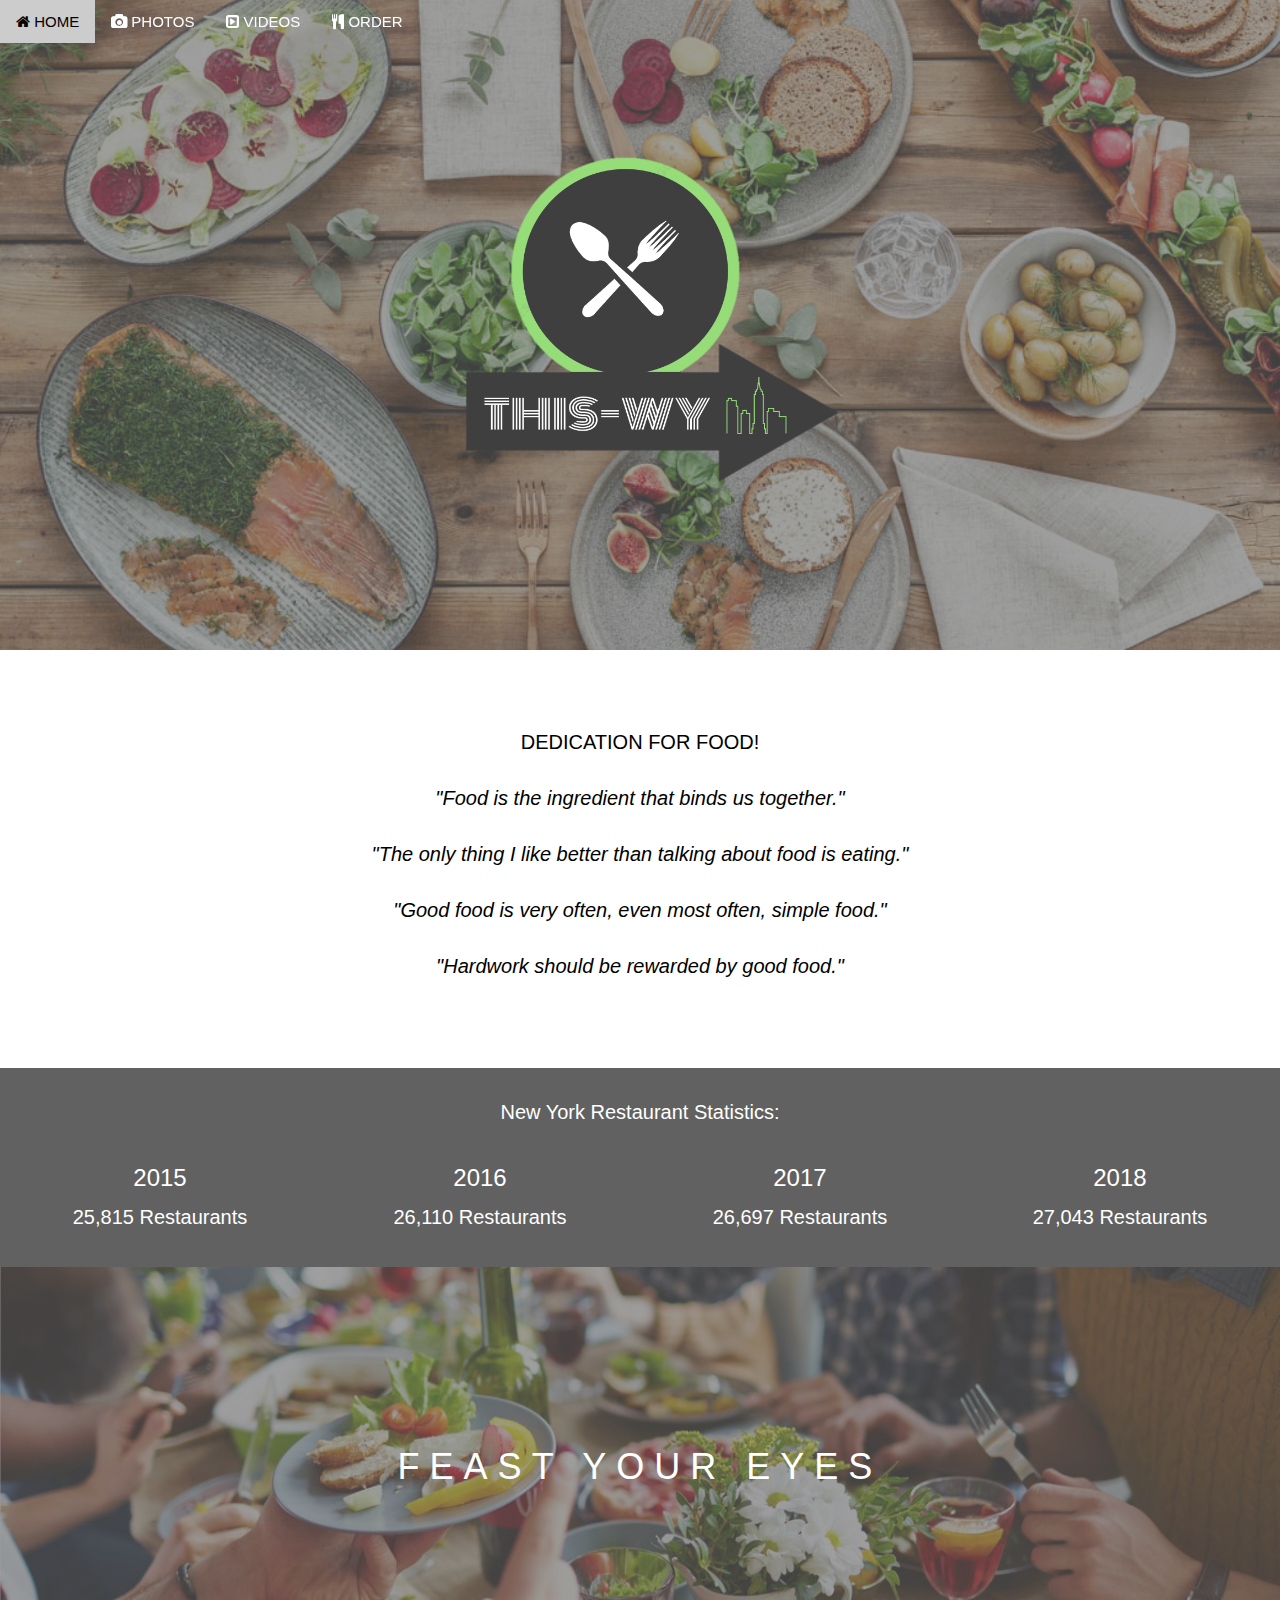
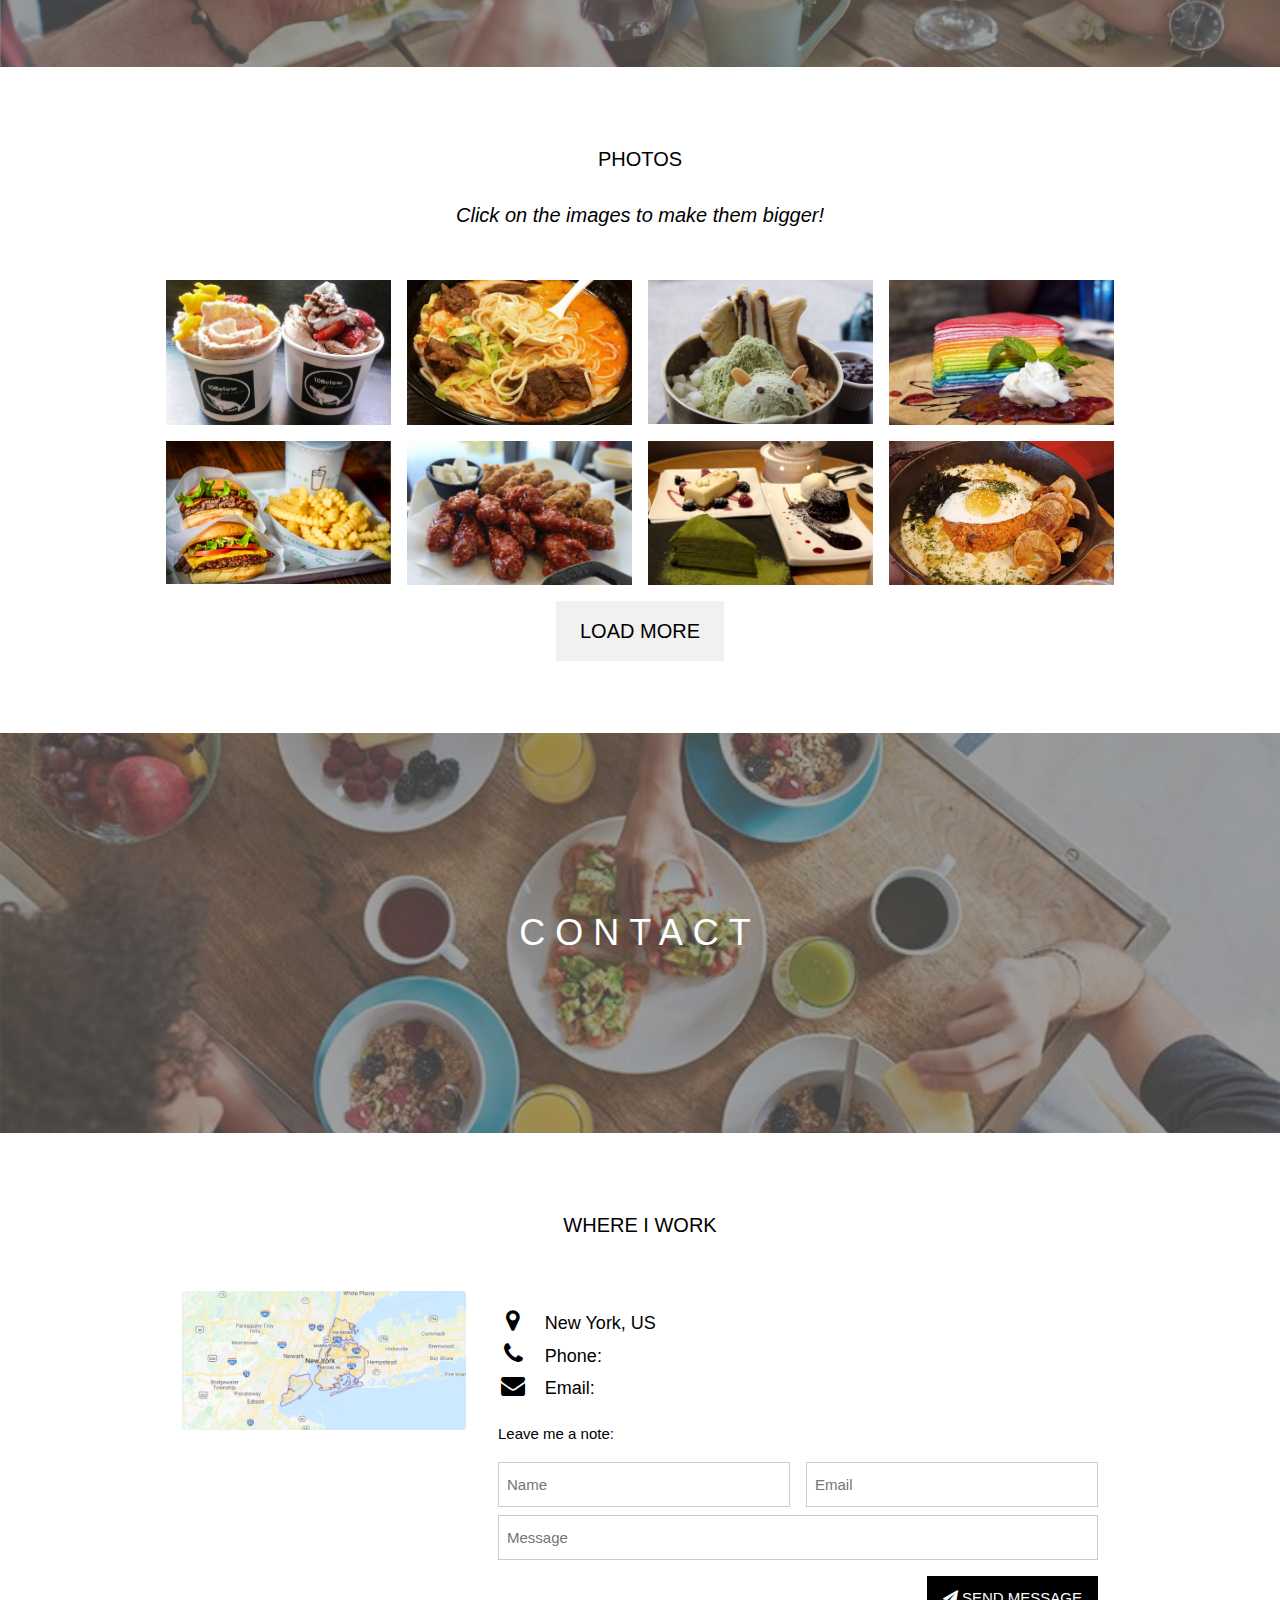
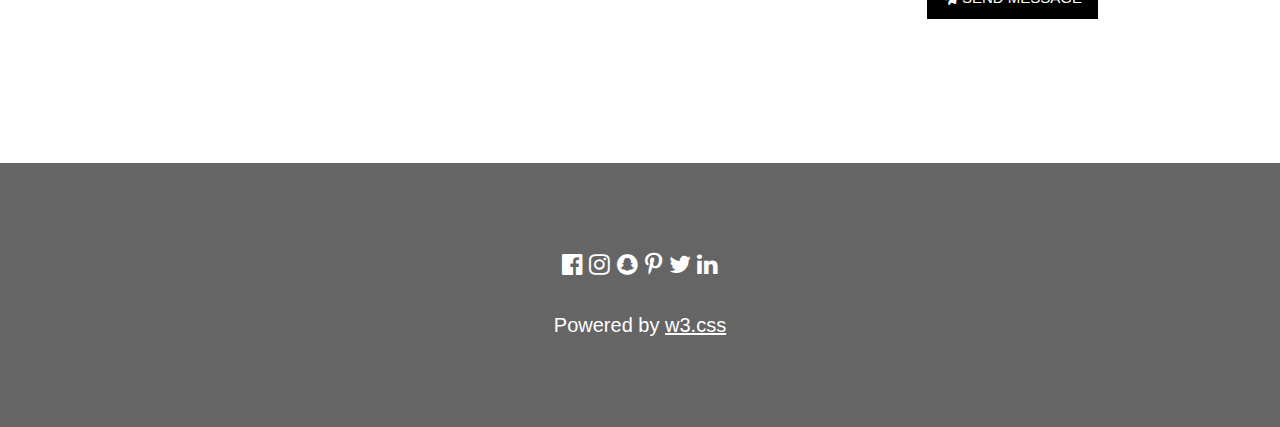
==== index.html @ 27a36da1 "Initial commit" ====
<!DOCTYPE html>
<html lang="en">
<head>
<title>THIS-WY | Home</title>
<meta charset="UTF-8">
<meta name="viewport" content="width=device-width, initial-scale=1">
<meta name="description" content="THIS-WY Home Page"/>
<link href="projectimages/icon.png" rel="icon" type="image/x-icon"/>
<link rel="stylesheet" href="style.css">
<link rel="stylesheet" href="https://cdnjs.cloudflare.com/ajax/libs/font-awesome/4.7.0/css/font-awesome.min.css">
</head>

<body>

<!-- Navbar (sit on top) -->
<div class="w3-top">
  <div class="w3-bar hidden-print" id="myNavbar">
    <a class="w3-bar-item w3-button w3-hover-black w3-hide-medium w3-hide-large w3-right" href="javascript:void(0);" onclick="toggleFunction()" title="Toggle Navigation Menu">
      <i class="fa fa-bars"></i> MENU
    </a>
    <a href="foodhaven.html" class="w3-bar-item w3-button w3-hide-small"><i class="fa fa-home"></i> HOME</a>
    <a href="photos.html" class="w3-bar-item w3-button w3-hide-small"><i class="fa fa-camera"></i> PHOTOS</a>
    <a href="videos.html" class="w3-bar-item w3-button w3-hide-small"><i class="fa fa-caret-square-o-right"></i> VIDEOS</a>
    <a href="order.html" class="w3-bar-item w3-button w3-hide-small"><i class="fa fa-cutlery"></i> ORDER</a>
  </div>

  <!-- Navbar on small screens -->
  <div id="navDemo" class="w3-bar-block w3-white w3-hide w3-hide-large w3-hide-medium">
    <a href="foodhaven.html" class="w3-bar-item w3-button" onclick="toggleFunction()">HOME</a>
    <a href="photos.html" class="w3-bar-item w3-button" onclick="toggleFunction()">PHOTOS</a>
    <a href="videos.html" class="w3-bar-item w3-button" onclick="toggleFunction()">VIDEOS</a>
    <a href="order.html" class="w3-bar-item w3-button" onclick="toggleFunction()">ORDER</a>
  </div>
</div>

<!-- First Parallax Image with Logo Text -->
<div class="bgimg-1 w3-display-container w3-opacity-min home" id="home">
  <div class="logo">
      <br><br><br>
    <img src="projectimages/logo.png"  class="img" alt="logo">
    
  </div>
</div>

<!-- Container (About Section) -->
<div class="w3-content w3-container w3-padding-64" id="about">
  <h1 class="w3-center">DEDICATION FOR FOOD!</h1>
  <p class="w3-center"><em>"Food is the ingredient that binds us together."</em></p>
  <p class="w3-center"><em>"The only thing I like better than talking about food is eating."</em></p>
  <p class="w3-center"><em>"Good food is very often, even most often, simple food."</em></p>
  <p class="w3-center"><em>"Hardwork should be rewarded by good food."</em></p>
  
</div>

<div class="w3-row w3-center w3-dark-grey w3-padding-16">
<h1 class="w3-center">New York Restaurant Statistics:</h1>
  <div class="w3-quarter w3-section">
    <span class="w3-xlarge">2015</span><br>
    25,815 Restaurants
  </div>
  <div class="w3-quarter w3-section">
    <span class="w3-xlarge">2016</span><br>
    26,110 Restaurants
  </div>
  <div class="w3-quarter w3-section">
    <span class="w3-xlarge">2017</span><br>
    26,697 Restaurants
  </div>
  <div class="w3-quarter w3-section">
    <span class="w3-xlarge">2018</span><br>
    27,043 Restaurants
  </div>
</div>

<!-- Second Parallax Image with Portfolio Text -->
<div class="bgimg-2 w3-display-container w3-opacity-min">
  <div class="w3-display-middle">
    <span class="w3-xxlarge w3-text-white w3-wide">FEAST YOUR EYES</span>
  </div>
</div>

<!-- Container (Portfolio Section) -->
<div class="w3-content w3-container w3-padding-64" id="portfolio">
  <h2 class="w3-center">PHOTOS</h2>
  <p class="w3-center"><em>Click on the images to make them bigger!</em></p><br>

  <!-- Responsive Grid. Four columns on tablets, laptops and desktops. Will stack on mobile devices/small screens (100% width) -->
  <div class="w3-row-padding w3-center">
    <div class="w3-col m3">
      <img src="projectimages/10below.jpg" onclick="onClick(this)" class="w3-hover-opacity" alt="10 Below">
    </div>

    <div class="w3-col m3">
      <img src="projectimages/ajisen.jpg"   onclick="onClick(this)" class="w3-hover-opacity" alt="Ajisen Ramen">
    </div>

    <div class="w3-col m3">
      <img src="projectimages/coffeefactory.jpg" onclick="onClick(this)" class="w3-hover-opacity" alt="Coffee Factory">
    </div>

    <div class="w3-col m3">
      <img src="projectimages/deksen.jpg" onclick="onClick(this)" class="w3-hover-opacity" alt="Deksen">
    </div>
  </div>

  <div class="w3-row-padding w3-center w3-section">
    <div class="w3-col m3">
      <img src="projectimages/shakeshack.jpg"  onclick="onClick(this)" class="w3-hover-opacity" alt="Shake Shack">
    </div>

    <div class="w3-col m3">
      <img src="projectimages/sodam.jpg"  onclick="onClick(this)" class="w3-hover-opacity" alt="Sodam">
    </div>

    <div class="w3-col m3">
      <img src="projectimages/teahouse.jpg"  onclick="onClick(this)" class="w3-hover-opacity" alt="Prince Street Tea House">
    </div>

    <div class="w3-col m3">
      <img src="projectimages/yupdduk.jpg" onclick="onClick(this)" class="w3-hover-opacity" alt="Yupdduk">
    </div>
  </div>
  
    <div class="w3-row-padding w3-center">
        <button class="w3-button w3-padding-large w3-light-grey" onclick="window.location.href='photos.html'">LOAD MORE</button>
    </div>
</div>


<!-- Modal for full size images on click-->
<div id="modal01" class="w3-modal w3-black" onclick="this.style.display='none'">
  <span class="w3-button w3-large w3-black w3-display-topright" title="Close Modal Image"><i class="fa fa-remove"></i></span>
  <div class="w3-modal-content w3-animate-zoom w3-center w3-transparent w3-padding-64">
    <img id="img01" class="w3-image" alt= "Full Display" src="none">
    <p id="caption" class="w3-opacity w3-large"></p>
  </div>
</div>


<!-- Third Parallax Image with Portfolio Text -->
<div class="bgimg-3 w3-display-container w3-opacity-min">
  <div class="w3-display-middle">
     <span class="w3-xxlarge w3-text-white w3-wide">CONTACT</span>
  </div>
</div>

<!-- Container (Contact Section) -->
<div class="w3-content w3-container w3-padding-64" id="contact">
  <h3 class="w3-center">WHERE I WORK</h3>
  <div class="w3-row w3-padding-32 w3-section">
    <div class="w3-col m4 w3-container">
      <img src="projectimages/map.png" class="w3-image w3-round" alt="map">
    </div>
    <div class="w3-col m8 w3-panel">
      <div class="w3-large w3-margin-bottom">
        <i class="fa fa-map-marker fa-fw w3-hover-text-black w3-xlarge w3-margin-right"></i>New York, US<br>
        <i class="fa fa-phone fa-fw w3-hover-text-black w3-xlarge w3-margin-right"></i>Phone:<br>
        <i class="fa fa-envelope fa-fw w3-hover-text-black w3-xlarge w3-margin-right"></i>Email:<br>
      </div>
      <p>Leave me a note:</p>
      <form action="/action_page.php" target="_blank">
        <div class="w3-row-padding" >
          <div class="w3-half">
            <input class="w3-input w3-border" type="text" placeholder="Name" required name="Name">
          </div>
          <div class="w3-half">
            <input class="w3-input w3-border" type="text" placeholder="Email" required name="Email">
          </div>
        </div>
        <input class="w3-input w3-border" type="text" placeholder="Message" required name="Message">
        <button class="w3-button w3-black w3-right w3-section" onclick="window.location.href='mailto:'" type="submit">
          <i class="fa fa-paper-plane"></i> SEND MESSAGE
        </button>
      </form>
    </div>
  </div>
</div>

<!-- Footer -->
<footer class="w3-center w3-black w3-padding-64 w3-opacity w3-hover-opacity-off">
  <div class="w3-xlarge w3-section">
    <i class="fa fa-facebook-official"></i>
    <i class="fa fa-instagram "></i>
    <i class="fa fa-snapchat"></i>
    <i class="fa fa-pinterest-p "></i>
    <i class="fa fa-twitter "></i>
    <i class="fa fa-linkedin "></i>
  </div>
  <p>Powered by <a href="https://www.w3schools.com/w3css/default.asp" title="W3.CSS" target="_blank" class="w3-hover-text-green">w3.css</a></p>
</footer>
 
<script>
// Modal Image Gallery
function onClick(element) {
  document.getElementById("img01").src = element.src;
  document.getElementById("modal01").style.display = "block";
  var captionText = document.getElementById("caption");
  captionText.innerHTML = element.alt;
}

// Change navbar on scroll
window.onscroll = function() {myFunction()};
function myFunction() {
    var navbar = document.getElementById("myNavbar");
    if (document.body.scrollTop > 100 || document.documentElement.scrollTop > 100) {
        navbar.className = "w3-bar" + " w3-card" + " w3-animate-top" + " w3-white";
    } else {
        navbar.className = navbar.className.replace(" w3-card w3-animate-top w3-white", "");
    }
}

// Used to toggle the menu on small screens when clicking on the menu button
function toggleFunction() {
    var x = document.getElementById("navDemo");
    if (x.className.indexOf("w3-show") == -1) {
        x.className += " w3-show";
    } else {
        x.className = x.className.replace(" w3-show", "");
    }
}
</script>

</body>
</html>
---- style.css ----
/* W3.CSS 4.13 June 2019 by Jan Egil and Borge Refsnes */
html{box-sizing:border-box}*,*:before,*:after{box-sizing:inherit}
/* Extract from normalize.css by Nicolas Gallagher and Jonathan Neal git.io/normalize */
html{-ms-text-size-adjust:100%;-webkit-text-size-adjust:100%}body{margin:0}
article,aside,details,figcaption,figure,footer,header,main,menu,nav,section{display:block}summary{display:list-item}
audio,canvas,progress,video{display:inline-block}progress{vertical-align:baseline}
audio:not([controls]){display:none;height:0}[hidden],template{display:none}
a{background-color:transparent}a:active,a:hover{outline-width:0}
abbr[title]{border-bottom:none;text-decoration:underline;text-decoration:underline dotted}
b,strong{font-weight:bolder}dfn{font-style:italic}mark{background:#ff0;color:#000}
small{font-size:80%}sub,sup{font-size:75%;line-height:0;position:relative;vertical-align:baseline}
sub{bottom:-0.25em}sup{top:-0.5em}figure{margin:1em 40px}img{border-style:none}
code,kbd,pre,samp{font-family:monospace,monospace;font-size:1em}hr{box-sizing:content-box;height:0;overflow:visible}
button,input,select,textarea,optgroup{font:inherit;margin:0}optgroup{font-weight:bold}
button,input{overflow:visible}button,select{text-transform:none}
button,[type=button],[type=reset],[type=submit]{-webkit-appearance:button}
button::-moz-focus-inner,[type=button]::-moz-focus-inner,[type=reset]::-moz-focus-inner,[type=submit]::-moz-focus-inner{border-style:none;padding:0}
button:-moz-focusring,[type=button]:-moz-focusring,[type=reset]:-moz-focusring,[type=submit]:-moz-focusring{outline:1px dotted ButtonText}
fieldset{border:1px solid #c0c0c0;margin:0 2px;padding:.35em .625em .75em}
legend{color:inherit;display:table;max-width:100%;padding:0;white-space:normal}textarea{overflow:auto}
[type=checkbox],[type=radio]{padding:0}
[type=number]::-webkit-inner-spin-button,[type=number]::-webkit-outer-spin-button{height:auto}
[type=search]{-webkit-appearance:textfield;outline-offset:-2px}
[type=search]::-webkit-search-decoration{-webkit-appearance:none}
::-webkit-file-upload-button{-webkit-appearance:button;font:inherit}
/* End extract */
html,body{font-family:Verdana,sans-serif;font-size:15px;line-height:1.5}html{overflow-x:hidden}
h1{font-size:36px}h2{font-size:30px}h3{font-size:24px}h4{font-size:20px}h5{font-size:18px}h6{font-size:16px}.w3-serif{font-family:serif}
h1,h2,h3,h4,h5,h6{font-family:"Segoe UI",Arial,sans-serif;font-weight:400;margin:10px 0}.w3-wide{letter-spacing:4px}
hr{border:0;border-top:1px solid #eee;margin:20px 0}
.w3-image{max-width:100%;height:auto}img{vertical-align:middle}a{color:inherit}
.w3-table,.w3-table-all{border-collapse:collapse;border-spacing:0;width:100%;display:table}.w3-table-all{border:1px solid #ccc}
.w3-bordered tr,.w3-table-all tr{border-bottom:1px solid #ddd}.w3-striped tbody tr:nth-child(even){background-color:#f1f1f1}
.w3-table-all tr:nth-child(odd){background-color:#fff}.w3-table-all tr:nth-child(even){background-color:#f1f1f1}
.w3-hoverable tbody tr:hover,.w3-ul.w3-hoverable li:hover{background-color:#ccc}.w3-centered tr th,.w3-centered tr td{text-align:center}
.w3-table td,.w3-table th,.w3-table-all td,.w3-table-all th{padding:8px 8px;display:table-cell;text-align:left;vertical-align:top}
.w3-table th:first-child,.w3-table td:first-child,.w3-table-all th:first-child,.w3-table-all td:first-child{padding-left:16px}
.w3-btn,.w3-button{border:none;display:inline-block;padding:8px 16px;vertical-align:middle;overflow:hidden;text-decoration:none;color:inherit;background-color:inherit;text-align:center;cursor:pointer;white-space:nowrap}
.w3-btn:hover{box-shadow:0 8px 16px 0 rgba(0,0,0,0.2),0 6px 20px 0 rgba(0,0,0,0.19)}
.w3-btn,.w3-button{-webkit-touch-callout:none;-webkit-user-select:none;-khtml-user-select:none;-moz-user-select:none;-ms-user-select:none;user-select:none}   
.w3-disabled,.w3-btn:disabled,.w3-button:disabled{cursor:not-allowed;opacity:0.3}.w3-disabled *,:disabled *{pointer-events:none}
.w3-btn.w3-disabled:hover,.w3-btn:disabled:hover{box-shadow:none}
.w3-badge,.w3-tag{background-color:#000;color:#fff;display:inline-block;padding-left:8px;padding-right:8px;text-align:center}.w3-badge{border-radius:50%}
.w3-ul{list-style-type:none;padding:0;margin:0}.w3-ul li{padding:8px 16px;border-bottom:1px solid #ddd}.w3-ul li:last-child{border-bottom:none}
.w3-tooltip,.w3-display-container{position:relative}.w3-tooltip .w3-text{display:none}.w3-tooltip:hover .w3-text{display:inline-block}
.w3-ripple:active{opacity:0.5}.w3-ripple{transition:opacity 0s}
.w3-input{padding:8px;display:block;border:none;border-bottom:1px solid #ccc;width:100%}
.w3-select{padding:9px 0;width:100%;border:none;border-bottom:1px solid #ccc}
.w3-dropdown-click,.w3-dropdown-hover{position:relative;display:inline-block;cursor:pointer}
.w3-dropdown-hover:hover .w3-dropdown-content{display:block}
.w3-dropdown-hover:first-child,.w3-dropdown-click:hover{background-color:#ccc;color:#000}
.w3-dropdown-hover:hover > .w3-button:first-child,.w3-dropdown-click:hover > .w3-button:first-child{background-color:#ccc;color:#000}
.w3-dropdown-content{cursor:auto;color:#000;background-color:#fff;display:none;position:absolute;min-width:160px;margin:0;padding:0;z-index:1}
.w3-check,.w3-radio{width:24px;height:24px;position:relative;top:6px}
.w3-sidebar{height:100%;width:200px;background-color:#fff;position:fixed!important;z-index:1;overflow:auto}
.w3-bar-block .w3-dropdown-hover,.w3-bar-block .w3-dropdown-click{width:100%}
.w3-bar-block .w3-dropdown-hover .w3-dropdown-content,.w3-bar-block .w3-dropdown-click .w3-dropdown-content{min-width:100%}
.w3-bar-block .w3-dropdown-hover .w3-button,.w3-bar-block .w3-dropdown-click .w3-button{width:100%;text-align:left;padding:8px 16px}
.w3-main,#main{transition:margin-left .4s}
.w3-modal{z-index:3;display:none;padding-top:100px;position:fixed;left:0;top:0;width:100%;height:100%;overflow:auto;background-color:rgb(0,0,0);background-color:rgba(0,0,0,0.4)}
.w3-modal-content{margin:auto;background-color:#fff;position:relative;padding:0;outline:0;width:600px}
.w3-bar{width:100%;overflow:hidden}.w3-center .w3-bar{display:inline-block;width:auto}
.w3-bar .w3-bar-item{padding:8px 16px;float:left;width:auto;border:none;display:block;outline:0}
.w3-bar .w3-dropdown-hover,.w3-bar .w3-dropdown-click{position:static;float:left}
.w3-bar .w3-button{white-space:normal}
.w3-bar-block .w3-bar-item{width:100%;display:block;padding:8px 16px;text-align:left;border:none;white-space:normal;float:none;outline:0}
.w3-bar-block.w3-center .w3-bar-item{text-align:center}.w3-block{display:block;width:100%}
.w3-responsive{display:block;overflow-x:auto}
.w3-container:after,.w3-container:before,.w3-panel:after,.w3-panel:before,.w3-row:after,.w3-row:before,.w3-row-padding:after,.w3-row-padding:before,
.w3-cell-row:before,.w3-cell-row:after,.w3-clear:after,.w3-clear:before,.w3-bar:before,.w3-bar:after{content:"";display:table;clear:both}
.w3-col,.w3-half,.w3-third,.w3-twothird,.w3-threequarter,.w3-quarter{float:left;width:100%}
.w3-col.s1{width:8.33333%}.w3-col.s2{width:16.66666%}.w3-col.s3{width:24.99999%}.w3-col.s4{width:33.33333%}
.w3-col.s5{width:41.66666%}.w3-col.s6{width:49.99999%}.w3-col.s7{width:58.33333%}.w3-col.s8{width:66.66666%}
.w3-col.s9{width:74.99999%}.w3-col.s10{width:83.33333%}.w3-col.s11{width:91.66666%}.w3-col.s12{width:99.99999%}
@media (min-width:601px){.w3-col.m1{width:8.33333%}.w3-col.m2{width:16.66666%}.w3-col.m3,.w3-quarter{width:24.99999%}.w3-col.m4,.w3-third{width:33.33333%}
.w3-col.m5{width:41.66666%}.w3-col.m6,.w3-half{width:49.99999%}.w3-col.m7{width:58.33333%}.w3-col.m8,.w3-twothird{width:66.66666%}
.w3-col.m9,.w3-threequarter{width:74.99999%}.w3-col.m10{width:83.33333%}.w3-col.m11{width:91.66666%}.w3-col.m12{width:99.99999%}}
@media (min-width:993px){.w3-col.l1{width:8.33333%}.w3-col.l2{width:16.66666%}.w3-col.l3{width:24.99999%}.w3-col.l4{width:33.33333%}
.w3-col.l5{width:41.66666%}.w3-col.l6{width:49.99999%}.w3-col.l7{width:58.33333%}.w3-col.l8{width:66.66666%}
.w3-col.l9{width:74.99999%}.w3-col.l10{width:83.33333%}.w3-col.l11{width:91.66666%}.w3-col.l12{width:99.99999%}}
.w3-rest{overflow:hidden}.w3-stretch{margin-left:-16px;margin-right:-16px}
.w3-content,.w3-auto{margin-left:auto;margin-right:auto}.w3-content{max-width:980px}.w3-auto{max-width:1140px}
.w3-cell-row{display:table;width:100%}.w3-cell{display:table-cell}
.w3-cell-top{vertical-align:top}.w3-cell-middle{vertical-align:middle}.w3-cell-bottom{vertical-align:bottom}
.w3-hide{display:none!important}.w3-show-block,.w3-show{display:block!important}.w3-show-inline-block{display:inline-block!important}
@media (max-width:1205px){.w3-auto{max-width:95%}}
@media (max-width:600px){.w3-modal-content{margin:0 10px;width:auto!important}.w3-modal{padding-top:30px}
.w3-dropdown-hover.w3-mobile .w3-dropdown-content,.w3-dropdown-click.w3-mobile .w3-dropdown-content{position:relative}	
.w3-hide-small{display:none!important}.w3-mobile{display:block;width:100%!important}.w3-bar-item.w3-mobile,.w3-dropdown-hover.w3-mobile,.w3-dropdown-click.w3-mobile{text-align:center}
.w3-dropdown-hover.w3-mobile,.w3-dropdown-hover.w3-mobile .w3-btn,.w3-dropdown-hover.w3-mobile .w3-button,.w3-dropdown-click.w3-mobile,.w3-dropdown-click.w3-mobile .w3-btn,.w3-dropdown-click.w3-mobile .w3-button{width:100%}}
@media (max-width:768px){.w3-modal-content{width:500px}.w3-modal{padding-top:50px}}
@media (min-width:993px){.w3-modal-content{width:900px}.w3-hide-large{display:none!important}.w3-sidebar.w3-collapse{display:block!important}}
@media (max-width:992px) and (min-width:601px){.w3-hide-medium{display:none!important}}
@media (max-width:992px){.w3-sidebar.w3-collapse{display:none}.w3-main{margin-left:0!important;margin-right:0!important}.w3-auto{max-width:100%}}
.w3-top,.w3-bottom{position:fixed;width:100%;z-index:1}.w3-top{top:0}.w3-bottom{bottom:0}
.w3-overlay{position:fixed;display:none;width:100%;height:100%;top:0;left:0;right:0;bottom:0;background-color:rgba(0,0,0,0.5);z-index:2}
.w3-display-topleft{position:absolute;left:0;top:0}.w3-display-topright{position:absolute;right:0;top:0}
.w3-display-bottomleft{position:absolute;left:0;bottom:0}.w3-display-bottomright{position:absolute;right:0;bottom:0}
.w3-display-middle{position:absolute;top:50%;left:50%;transform:translate(-50%,-50%);-ms-transform:translate(-50%,-50%)}
.w3-display-left{position:absolute;top:50%;left:0%;transform:translate(0%,-50%);-ms-transform:translate(-0%,-50%)}
.w3-display-right{position:absolute;top:50%;right:0%;transform:translate(0%,-50%);-ms-transform:translate(0%,-50%)}
.w3-display-topmiddle{position:absolute;left:50%;top:0;transform:translate(-50%,0%);-ms-transform:translate(-50%,0%)}
.w3-display-bottommiddle{position:absolute;left:50%;bottom:0;transform:translate(-50%,0%);-ms-transform:translate(-50%,0%)}
.w3-display-container:hover .w3-display-hover{display:block}.w3-display-container:hover span.w3-display-hover{display:inline-block}.w3-display-hover{display:none}
.w3-display-position{position:absolute}
.w3-circle{border-radius:50%}
.w3-round-small{border-radius:2px}.w3-round,.w3-round-medium{border-radius:4px}.w3-round-large{border-radius:8px}.w3-round-xlarge{border-radius:16px}.w3-round-xxlarge{border-radius:32px}
.w3-row-padding,.w3-row-padding>.w3-half,.w3-row-padding>.w3-third,.w3-row-padding>.w3-twothird,.w3-row-padding>.w3-threequarter,.w3-row-padding>.w3-quarter,.w3-row-padding>.w3-col{padding:0 8px}
.w3-container,.w3-panel{padding:0.01em 16px}.w3-panel{margin-top:16px;margin-bottom:16px}
.w3-code,.w3-codespan{font-family:Consolas,"courier new";font-size:16px}
.w3-code{width:auto;background-color:#fff;padding:8px 12px;border-left:4px solid #4CAF50;word-wrap:break-word}
.w3-codespan{color:crimson;background-color:#f1f1f1;padding-left:4px;padding-right:4px;font-size:110%}
.w3-card,.w3-card-2{box-shadow:0 2px 5px 0 rgba(0,0,0,0.16),0 2px 10px 0 rgba(0,0,0,0.12)}
.w3-card-4,.w3-hover-shadow:hover{box-shadow:0 4px 10px 0 rgba(0,0,0,0.2),0 4px 20px 0 rgba(0,0,0,0.19)}
.w3-spin{animation:w3-spin 2s infinite linear}@keyframes w3-spin{0%{transform:rotate(0deg)}100%{transform:rotate(359deg)}}
.w3-animate-fading{animation:fading 10s infinite}@keyframes fading{0%{opacity:0}50%{opacity:1}100%{opacity:0}}
.w3-animate-opacity{animation:opac 0.8s}@keyframes opac{from{opacity:0} to{opacity:1}}
.w3-animate-top{position:relative;animation:animatetop 0.4s}@keyframes animatetop{from{top:-300px;opacity:0} to{top:0;opacity:1}}
.w3-animate-left{position:relative;animation:animateleft 0.4s}@keyframes animateleft{from{left:-300px;opacity:0} to{left:0;opacity:1}}
.w3-animate-right{position:relative;animation:animateright 0.4s}@keyframes animateright{from{right:-300px;opacity:0} to{right:0;opacity:1}}
.w3-animate-bottom{position:relative;animation:animatebottom 0.4s}@keyframes animatebottom{from{bottom:-300px;opacity:0} to{bottom:0;opacity:1}}
.w3-animate-zoom {animation:animatezoom 0.6s}@keyframes animatezoom{from{transform:scale(0)} to{transform:scale(1)}}
.w3-animate-input{transition:width 0.4s ease-in-out}.w3-animate-input:focus{width:100%!important}
.w3-opacity,.w3-hover-opacity:hover{opacity:0.60}.w3-opacity-off,.w3-hover-opacity-off:hover{opacity:1}
.w3-opacity-max{opacity:0.25}.w3-opacity-min{opacity:0.75}
.w3-greyscale-max,.w3-grayscale-max,.w3-hover-greyscale:hover,.w3-hover-grayscale:hover{filter:grayscale(100%)}
.w3-greyscale,.w3-grayscale{filter:grayscale(75%)}.w3-greyscale-min,.w3-grayscale-min{filter:grayscale(50%)}
.w3-sepia{filter:sepia(75%)}.w3-sepia-max,.w3-hover-sepia:hover{filter:sepia(100%)}.w3-sepia-min{filter:sepia(50%)}
.w3-tiny{font-size:10px!important}.w3-small{font-size:12px!important}.w3-medium{font-size:15px!important}.w3-large{font-size:18px!important}
.w3-xlarge{font-size:24px!important}.w3-xxlarge{font-size:36px!important}.w3-xxxlarge{font-size:48px!important}.w3-jumbo{font-size:64px!important}
.w3-left-align{text-align:left!important}.w3-right-align{text-align:right!important}.w3-justify{text-align:justify!important}.w3-center{text-align:center!important}
.w3-border-0{border:0!important}.w3-border{border:1px solid #ccc!important}
.w3-border-top{border-top:1px solid #ccc!important}.w3-border-bottom{border-bottom:1px solid #ccc!important}
.w3-border-left{border-left:1px solid #ccc!important}.w3-border-right{border-right:1px solid #ccc!important}
.w3-topbar{border-top:6px solid #ccc!important}.w3-bottombar{border-bottom:6px solid #ccc!important}
.w3-leftbar{border-left:6px solid #ccc!important}.w3-rightbar{border-right:6px solid #ccc!important}
.w3-section,.w3-code{margin-top:16px!important;margin-bottom:16px!important}
.w3-margin{margin:16px!important}.w3-margin-top{margin-top:16px!important}.w3-margin-bottom{margin-bottom:16px!important}
.w3-margin-left{margin-left:16px!important}.w3-margin-right{margin-right:16px!important}
.w3-padding-small{padding:4px 8px!important}.w3-padding{padding:8px 16px!important}.w3-padding-large{padding:12px 24px!important}
.w3-padding-16{padding-top:16px!important;padding-bottom:16px!important}.w3-padding-24{padding-top:24px!important;padding-bottom:24px!important}
.w3-padding-32{padding-top:32px!important;padding-bottom:32px!important}.w3-padding-48{padding-top:48px!important;padding-bottom:48px!important}
.w3-padding-64{padding-top:64px!important;padding-bottom:64px!important}
.w3-left{float:left!important}.w3-right{float:right!important}
.w3-button:hover{color:#000!important;background-color:#ccc!important}
.w3-transparent,.w3-hover-none:hover{background-color:transparent!important}
.w3-hover-none:hover{box-shadow:none!important}
/* Colors */
.w3-amber,.w3-hover-amber:hover{color:#000!important;background-color:#ffc107!important}
.w3-aqua,.w3-hover-aqua:hover{color:#000!important;background-color:#00ffff!important}
.w3-blue,.w3-hover-blue:hover{color:#fff!important;background-color:#2196F3!important}
.w3-light-blue,.w3-hover-light-blue:hover{color:#000!important;background-color:#87CEEB!important}
.w3-brown,.w3-hover-brown:hover{color:#fff!important;background-color:#795548!important}
.w3-cyan,.w3-hover-cyan:hover{color:#000!important;background-color:#00bcd4!important}
.w3-blue-grey,.w3-hover-blue-grey:hover,.w3-blue-gray,.w3-hover-blue-gray:hover{color:#fff!important;background-color:#607d8b!important}
.w3-green,.w3-hover-green:hover{color:#fff!important;background-color:#4CAF50!important}
.w3-light-green,.w3-hover-light-green:hover{color:#000!important;background-color:#8bc34a!important}
.w3-indigo,.w3-hover-indigo:hover{color:#fff!important;background-color:#3f51b5!important}
.w3-khaki,.w3-hover-khaki:hover{color:#000!important;background-color:#f0e68c!important}
.w3-lime,.w3-hover-lime:hover{color:#000!important;background-color:#cddc39!important}
.w3-orange,.w3-hover-orange:hover{color:#000!important;background-color:#ff9800!important}
.w3-deep-orange,.w3-hover-deep-orange:hover{color:#fff!important;background-color:#ff5722!important}
.w3-pink,.w3-hover-pink:hover{color:#fff!important;background-color:#e91e63!important}
.w3-purple,.w3-hover-purple:hover{color:#fff!important;background-color:#9c27b0!important}
.w3-deep-purple,.w3-hover-deep-purple:hover{color:#fff!important;background-color:#673ab7!important}
.w3-red,.w3-hover-red:hover{color:#fff!important;background-color:#f44336!important}
.w3-sand,.w3-hover-sand:hover{color:#000!important;background-color:#fdf5e6!important}
.w3-teal,.w3-hover-teal:hover{color:#fff!important;background-color:#009688!important}
.w3-yellow,.w3-hover-yellow:hover{color:#000!important;background-color:#ffeb3b!important}
.w3-white,.w3-hover-white:hover{color:#000!important;background-color:#fff!important}
.w3-black,.w3-hover-black:hover{color:#fff!important;background-color:#000!important}
.w3-grey,.w3-hover-grey:hover,.w3-gray,.w3-hover-gray:hover{color:#000!important;background-color:#9e9e9e!important}
.w3-light-grey,.w3-hover-light-grey:hover,.w3-light-gray,.w3-hover-light-gray:hover{color:#000!important;background-color:#f1f1f1!important}
.w3-dark-grey,.w3-hover-dark-grey:hover,.w3-dark-gray,.w3-hover-dark-gray:hover{color:#fff!important;background-color:#616161!important}
.w3-pale-red,.w3-hover-pale-red:hover{color:#000!important;background-color:#ffdddd!important}
.w3-pale-green,.w3-hover-pale-green:hover{color:#000!important;background-color:#ddffdd!important}
.w3-pale-yellow,.w3-hover-pale-yellow:hover{color:#000!important;background-color:#ffffcc!important}
.w3-pale-blue,.w3-hover-pale-blue:hover{color:#000!important;background-color:#ddffff!important}
.w3-text-amber,.w3-hover-text-amber:hover{color:#ffc107!important}
.w3-text-aqua,.w3-hover-text-aqua:hover{color:#00ffff!important}
.w3-text-blue,.w3-hover-text-blue:hover{color:#2196F3!important}
.w3-text-light-blue,.w3-hover-text-light-blue:hover{color:#87CEEB!important}
.w3-text-brown,.w3-hover-text-brown:hover{color:#795548!important}
.w3-text-cyan,.w3-hover-text-cyan:hover{color:#00bcd4!important}
.w3-text-blue-grey,.w3-hover-text-blue-grey:hover,.w3-text-blue-gray,.w3-hover-text-blue-gray:hover{color:#607d8b!important}
.w3-text-green,.w3-hover-text-green:hover{color:#4CAF50!important}
.w3-text-light-green,.w3-hover-text-light-green:hover{color:#8bc34a!important}
.w3-text-indigo,.w3-hover-text-indigo:hover{color:#3f51b5!important}
.w3-text-khaki,.w3-hover-text-khaki:hover{color:#b4aa50!important}
.w3-text-lime,.w3-hover-text-lime:hover{color:#cddc39!important}
.w3-text-orange,.w3-hover-text-orange:hover{color:#ff9800!important}
.w3-text-deep-orange,.w3-hover-text-deep-orange:hover{color:#ff5722!important}
.w3-text-pink,.w3-hover-text-pink:hover{color:#e91e63!important}
.w3-text-purple,.w3-hover-text-purple:hover{color:#9c27b0!important}
.w3-text-deep-purple,.w3-hover-text-deep-purple:hover{color:#673ab7!important}
.w3-text-red,.w3-hover-text-red:hover{color:#f44336!important}
.w3-text-sand,.w3-hover-text-sand:hover{color:#fdf5e6!important}
.w3-text-teal,.w3-hover-text-teal:hover{color:#009688!important}
.w3-text-yellow,.w3-hover-text-yellow:hover{color:#d2be0e!important}
.w3-text-white,.w3-hover-text-white:hover{color:#fff!important}
.w3-text-black,.w3-hover-text-black:hover{color:#000!important}
.w3-text-grey,.w3-hover-text-grey:hover,.w3-text-gray,.w3-hover-text-gray:hover{color:#757575!important}
.w3-text-light-grey,.w3-hover-text-light-grey:hover,.w3-text-light-gray,.w3-hover-text-light-gray:hover{color:#f1f1f1!important}
.w3-text-dark-grey,.w3-hover-text-dark-grey:hover,.w3-text-dark-gray,.w3-hover-text-dark-gray:hover{color:#3a3a3a!important}
.w3-border-amber,.w3-hover-border-amber:hover{border-color:#ffc107!important}
.w3-border-aqua,.w3-hover-border-aqua:hover{border-color:#00ffff!important}
.w3-border-blue,.w3-hover-border-blue:hover{border-color:#2196F3!important}
.w3-border-light-blue,.w3-hover-border-light-blue:hover{border-color:#87CEEB!important}
.w3-border-brown,.w3-hover-border-brown:hover{border-color:#795548!important}
.w3-border-cyan,.w3-hover-border-cyan:hover{border-color:#00bcd4!important}
.w3-border-blue-grey,.w3-hover-border-blue-grey:hover,.w3-border-blue-gray,.w3-hover-border-blue-gray:hover{border-color:#607d8b!important}
.w3-border-green,.w3-hover-border-green:hover{border-color:#4CAF50!important}
.w3-border-light-green,.w3-hover-border-light-green:hover{border-color:#8bc34a!important}
.w3-border-indigo,.w3-hover-border-indigo:hover{border-color:#3f51b5!important}
.w3-border-khaki,.w3-hover-border-khaki:hover{border-color:#f0e68c!important}
.w3-border-lime,.w3-hover-border-lime:hover{border-color:#cddc39!important}
.w3-border-orange,.w3-hover-border-orange:hover{border-color:#ff9800!important}
.w3-border-deep-orange,.w3-hover-border-deep-orange:hover{border-color:#ff5722!important}
.w3-border-pink,.w3-hover-border-pink:hover{border-color:#e91e63!important}
.w3-border-purple,.w3-hover-border-purple:hover{border-color:#9c27b0!important}
.w3-border-deep-purple,.w3-hover-border-deep-purple:hover{border-color:#673ab7!important}
.w3-border-red,.w3-hover-border-red:hover{border-color:#f44336!important}
.w3-border-sand,.w3-hover-border-sand:hover{border-color:#fdf5e6!important}
.w3-border-teal,.w3-hover-border-teal:hover{border-color:#009688!important}
.w3-border-yellow,.w3-hover-border-yellow:hover{border-color:#ffeb3b!important}
.w3-border-white,.w3-hover-border-white:hover{border-color:#fff!important}
.w3-border-black,.w3-hover-border-black:hover{border-color:#000!important}
.w3-border-grey,.w3-hover-border-grey:hover,.w3-border-gray,.w3-hover-border-gray:hover{border-color:#9e9e9e!important}
.w3-border-light-grey,.w3-hover-border-light-grey:hover,.w3-border-light-gray,.w3-hover-border-light-gray:hover{border-color:#f1f1f1!important}
.w3-border-dark-grey,.w3-hover-border-dark-grey:hover,.w3-border-dark-gray,.w3-hover-border-dark-gray:hover{border-color:#616161!important}
.w3-border-pale-red,.w3-hover-border-pale-red:hover{border-color:#ffe7e7!important}.w3-border-pale-green,.w3-hover-border-pale-green:hover{border-color:#e7ffe7!important}
.w3-border-pale-yellow,.w3-hover-border-pale-yellow:hover{border-color:#ffffcc!important}.w3-border-pale-blue,.w3-hover-border-pale-blue:hover{border-color:#e7ffff!important}
/* latin-ext */
@font-face {
  font-family: 'Lato';
  font-style: normal;
  font-weight: 400;
  src: local('Lato Regular'), local('Lato-Regular'), url(https://fonts.gstatic.com/s/lato/v16/S6uyw4BMUTPHjxAwXiWtFCfQ7A.woff2) format('woff2');
  unicode-range: U+0100-024F, U+0259, U+1E00-1EFF, U+2020, U+20A0-20AB, U+20AD-20CF, U+2113, U+2C60-2C7F, U+A720-A7FF;
}
/* latin */
@font-face {
  font-family: 'Lato';
  font-style: normal;
  font-weight: 400;
  src: local('Lato Regular'), local('Lato-Regular'), url(https://fonts.gstatic.com/s/lato/v16/S6uyw4BMUTPHjx4wXiWtFCc.woff2) format('woff2');
  unicode-range: U+0000-00FF, U+0131, U+0152-0153, U+02BB-02BC, U+02C6, U+02DA, U+02DC, U+2000-206F, U+2074, U+20AC, U+2122, U+2191, U+2193, U+2212, U+2215, U+FEFF, U+FFFD;
}
body,h1,h2,h3,h4,h5,h6 {font-family: "Lato", sans-serif;}
body, html 
{
  height: 100%;
  color: #777;
  line-height: 1.8;
}
/* Create a Parallax Effect */
.bgimg-1, .bgimg-2, .bgimg-3 
{
  background-attachment: fixed;
  background-position: center;
  background-repeat: no-repeat;
  background-size: cover;
}
/* First image (Logo. Full height) */
.bgimg-1
{
  background-image: linear-gradient(rgba(0,0,0,0.5),rgba(0,0,0,0.5)), url('projectimages/background.jpg');
  min-height: 100%;
  height: 350px;
}
.bgimg-1.w3-display-container.w3-opacity-min.home
{
  height: 650px;
}
/* Second image (Portfolio) */
.bgimg-2 
{
  background-image: linear-gradient(rgba(0,0,0,0.5),rgba(0,0,0,0.5)), url("projectimages/eating2.jpg");
  min-height: 400px;
}
/* Third image (Contact) */
.bgimg-3 
{
  background-image: linear-gradient(rgba(0,0,0,0.5),rgba(0,0,0,0.5)), url("projectimages/eating.jpg");
  min-height: 400px;
}
.w3-wide {letter-spacing: 10px;}
.w3-hover-opacity {cursor: pointer;}

/* Turn off parallax scrolling for tablets and phones */
@media only screen and (max-device-width: 1600px) 
{
  .bgimg-1, .bgimg-2, .bgimg-3 
  {
    background-attachment: scroll;
    min-height: 400px;
  }
}
.w3-top
{
    color: white;
}
.w3-hover-opacity
{
    width: 100%;
}
.w3-row-padding
{
    margin:0 -16px 8px -16px;
}
.w3-content.w3-container.w3-padding-64
{
    color:black;
}
.w3-center
{
    font-size: 20px;
}
.logo
{
    max-width: 450px; 
    max-height: 550px;
	text-align: center; 
    margin-right: auto; 
    margin-left: auto;
    opacity:1;
    
}
.vid
{
    width:300px; 
    height:200px;
    border:0px;
}
.video
{
    width:100%;
    height: 100%;
}
.survey
{
    max-width: 1100px; 
    max-height: 1300px;
	border: 3px solid black;
	text-align: center; 
    margin-right: auto; 
    margin-left: auto;
    
}
.box
{
    max-width: 400px; 
    max-height: 300px;
	text-align: center; 
    margin-right: auto; 
    margin-left: auto;
    
}
.border
{
    max-width: 1100px; 
    max-height: 1200px;
	border: 10px solid black;
	text-align: center; 
    margin-right: auto; 
    margin-left: auto;
}
.black
{
    width: 137.5px;
    max-width: 12.5%;
    height: 137.5px;
    max-height: 12.5vw;
    background-color: black;
	float: left;
}
.pink
{
    width: 137.5px;
    max-width: 12.5%;
    height: 137.5px;
    max-height: 12.5vw;
    background-color: pink;
    float: left
}
.img 
{
    border-style: none;
    margin-left: auto;
    margin-right: auto;
    height: 100%;
    width: 100%;
    padding-top: 15px;
    padding-bottom: 15px; 
}
.around
{
    clear: both;
}
.w3-content.w3-container.w3-padding-64
{
    color:black;
}
.paragraph
{
    font-size: 17px;
}
.center
{
    text-align: center;
}
.center1
{
    text-align: center;
    color: white;
    font-size: 25px;
}
.centersize
{
    text-align: center;
    font-size: 27px;
}
.table
{
    width:300px;
    padding:10px;
}
.td
{
    width:100px;
}
.w3-bar-item.w3-button.w3-hover-black.w3-hide-medium.w3-hide-large.w3-right
{
    fill: green;
}
@media print 
{ 
.hidden-print{ display: none !important;}
}
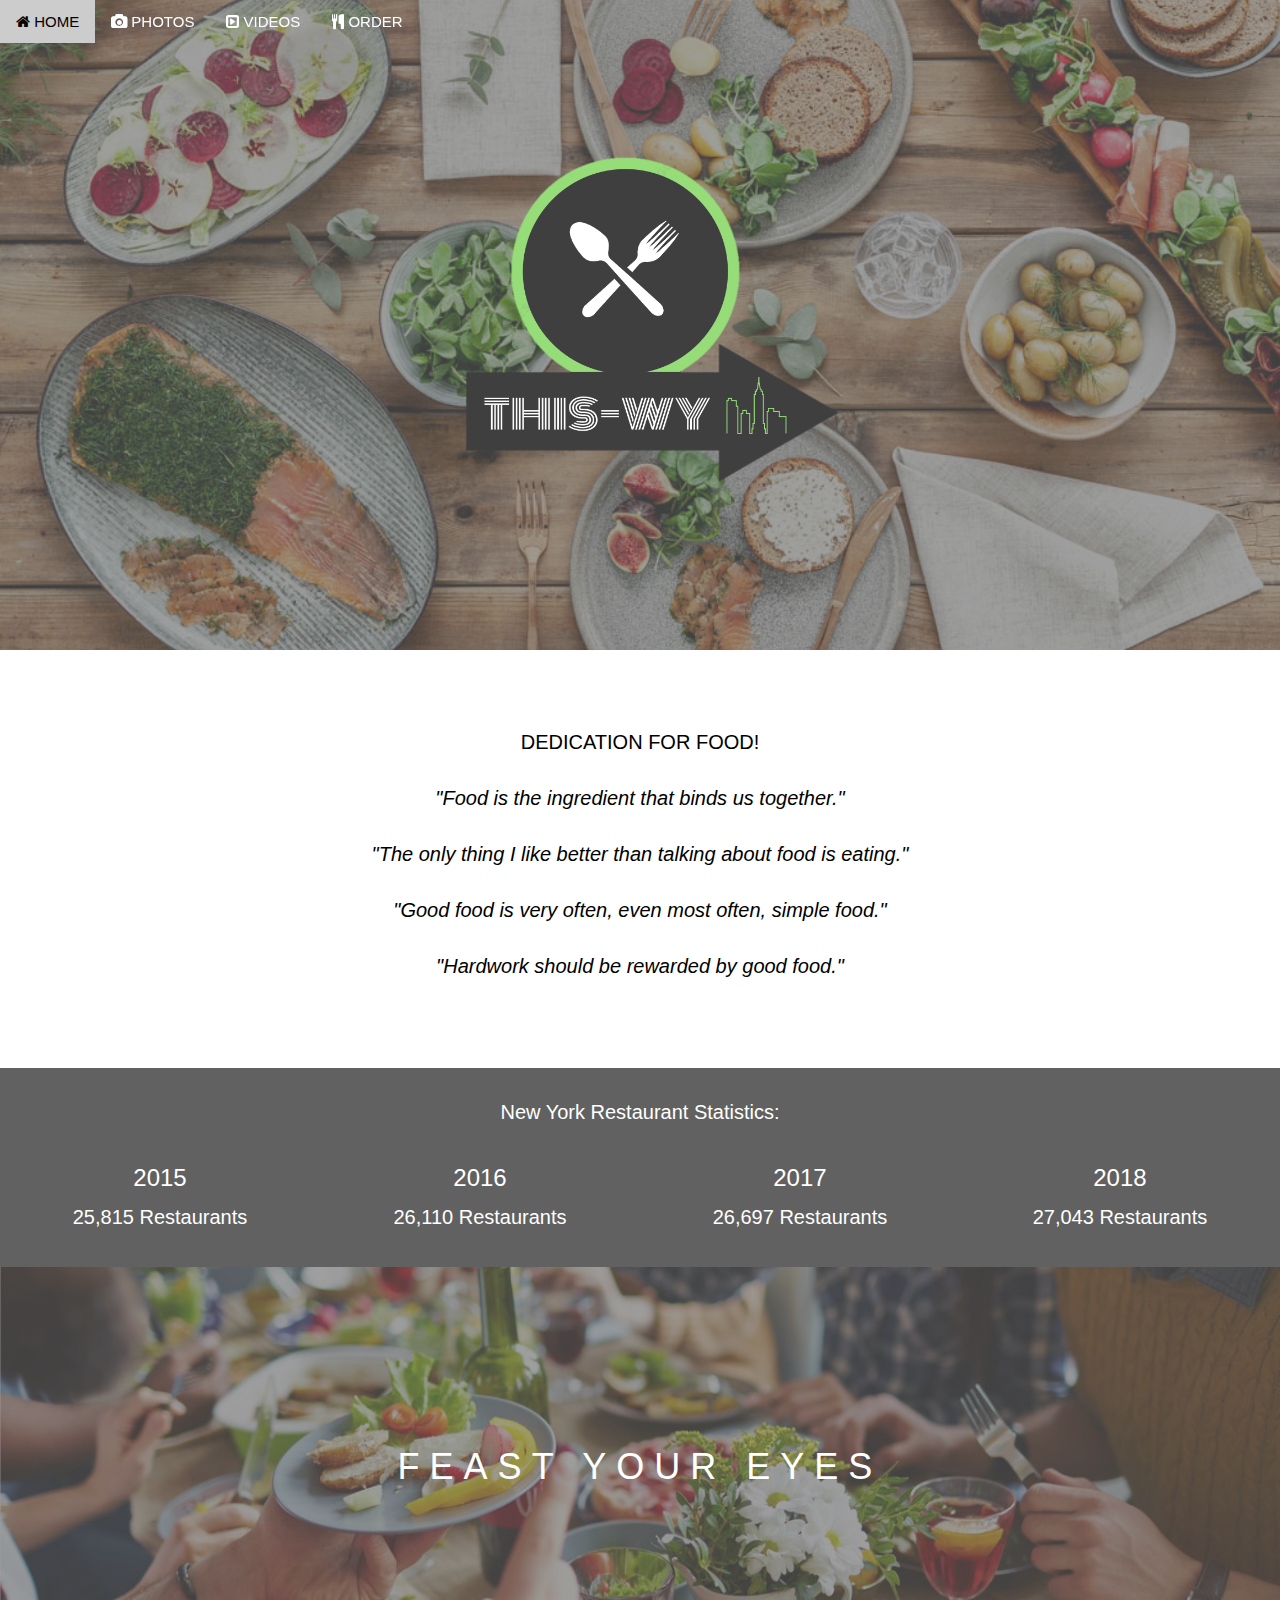
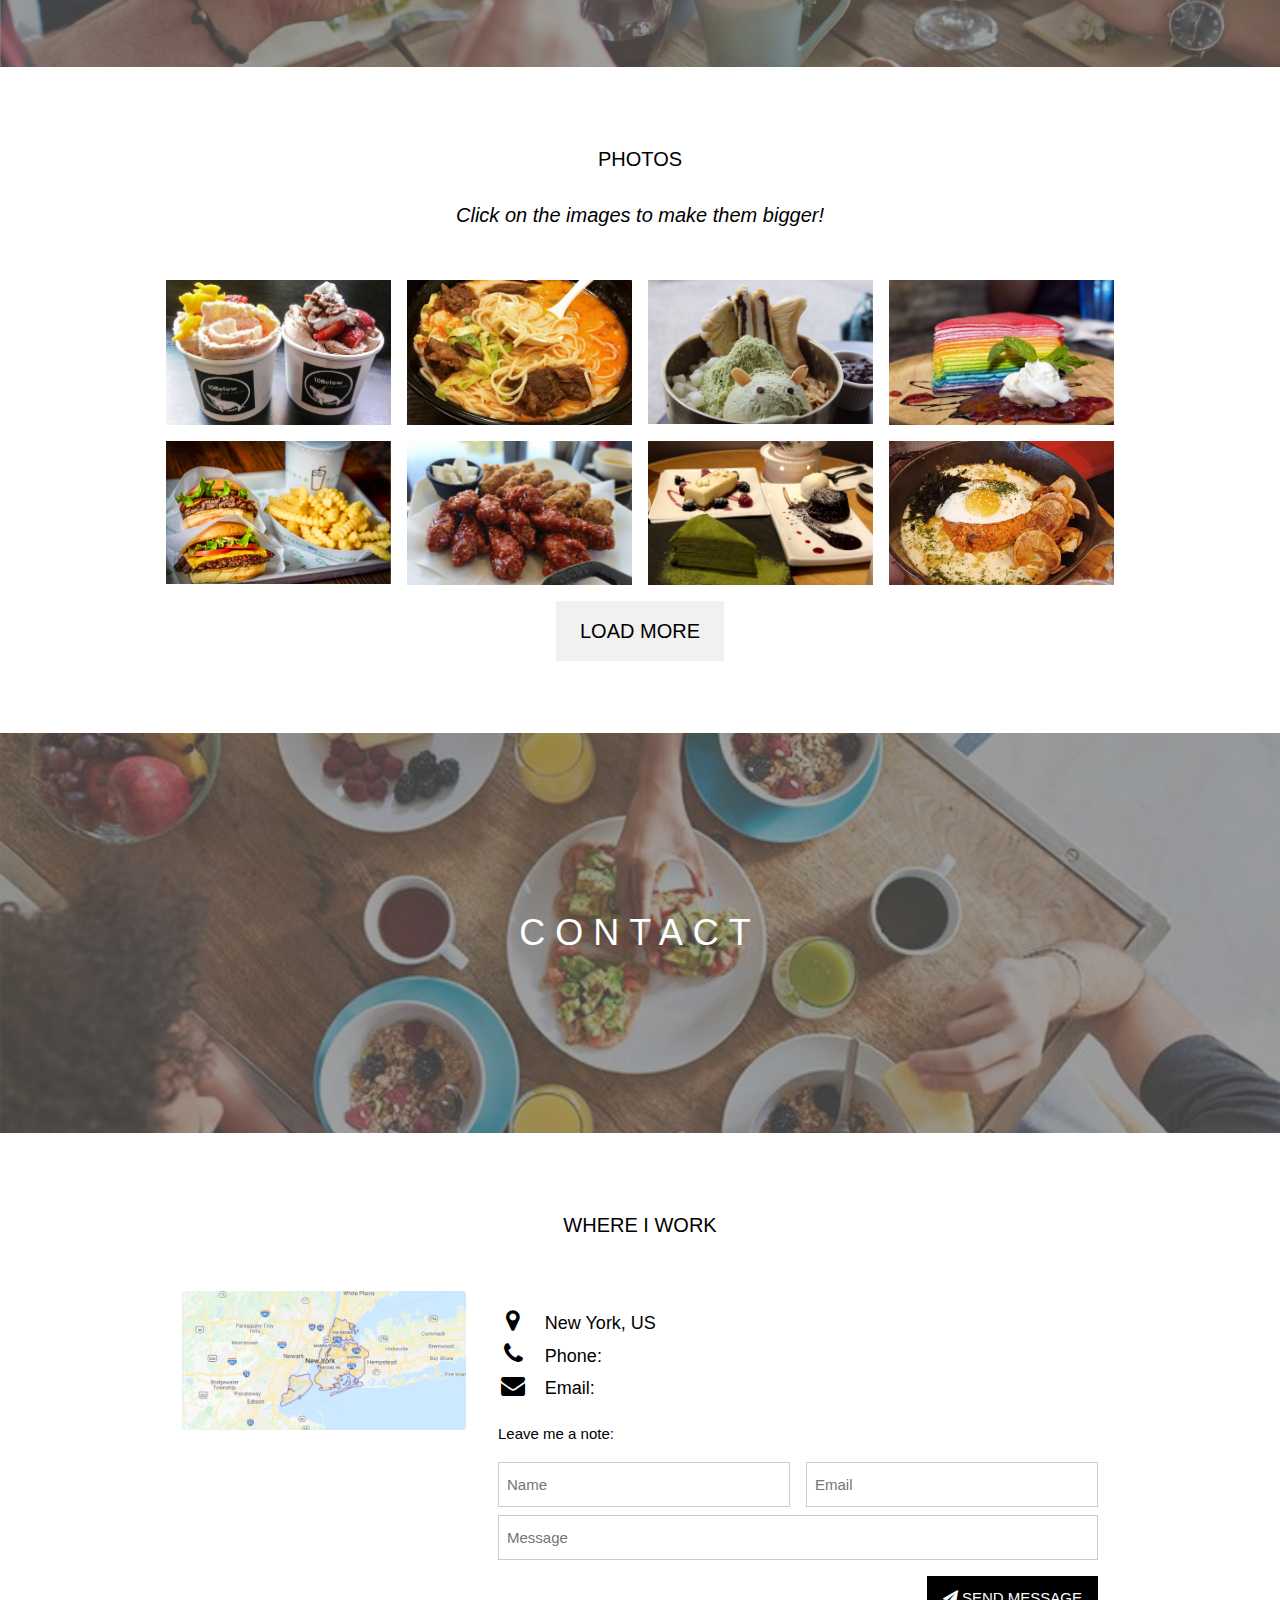
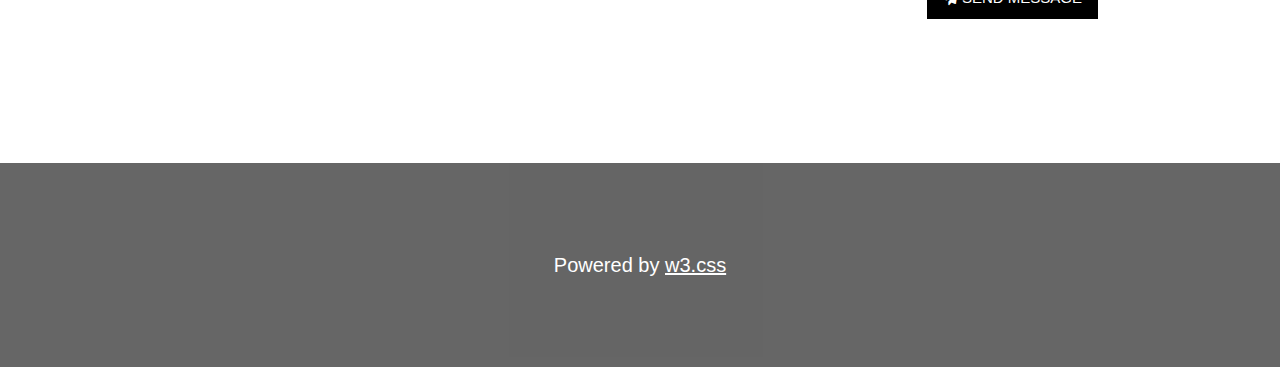
==== commit 2a03ccce: "Updated index.html" ====
--- a/index.html
+++ b/index.html
@@ -18,7 +18,7 @@
     <a class="w3-bar-item w3-button w3-hover-black w3-hide-medium w3-hide-large w3-right" href="javascript:void(0);" onclick="toggleFunction()" title="Toggle Navigation Menu">
       <i class="fa fa-bars"></i> MENU
     </a>
-    <a href="foodhaven.html" class="w3-bar-item w3-button w3-hide-small"><i class="fa fa-home"></i> HOME</a>
+    <a href="index.html" class="w3-bar-item w3-button w3-hide-small"><i class="fa fa-home"></i> HOME</a>
     <a href="photos.html" class="w3-bar-item w3-button w3-hide-small"><i class="fa fa-camera"></i> PHOTOS</a>
     <a href="videos.html" class="w3-bar-item w3-button w3-hide-small"><i class="fa fa-caret-square-o-right"></i> VIDEOS</a>
     <a href="order.html" class="w3-bar-item w3-button w3-hide-small"><i class="fa fa-cutlery"></i> ORDER</a>
@@ -178,14 +178,6 @@
 
 <!-- Footer -->
 <footer class="w3-center w3-black w3-padding-64 w3-opacity w3-hover-opacity-off">
-  <div class="w3-xlarge w3-section">
-    <i class="fa fa-facebook-official"></i>
-    <i class="fa fa-instagram "></i>
-    <i class="fa fa-snapchat"></i>
-    <i class="fa fa-pinterest-p "></i>
-    <i class="fa fa-twitter "></i>
-    <i class="fa fa-linkedin "></i>
-  </div>
   <p>Powered by <a href="https://www.w3schools.com/w3css/default.asp" title="W3.CSS" target="_blank" class="w3-hover-text-green">w3.css</a></p>
 </footer>
  
